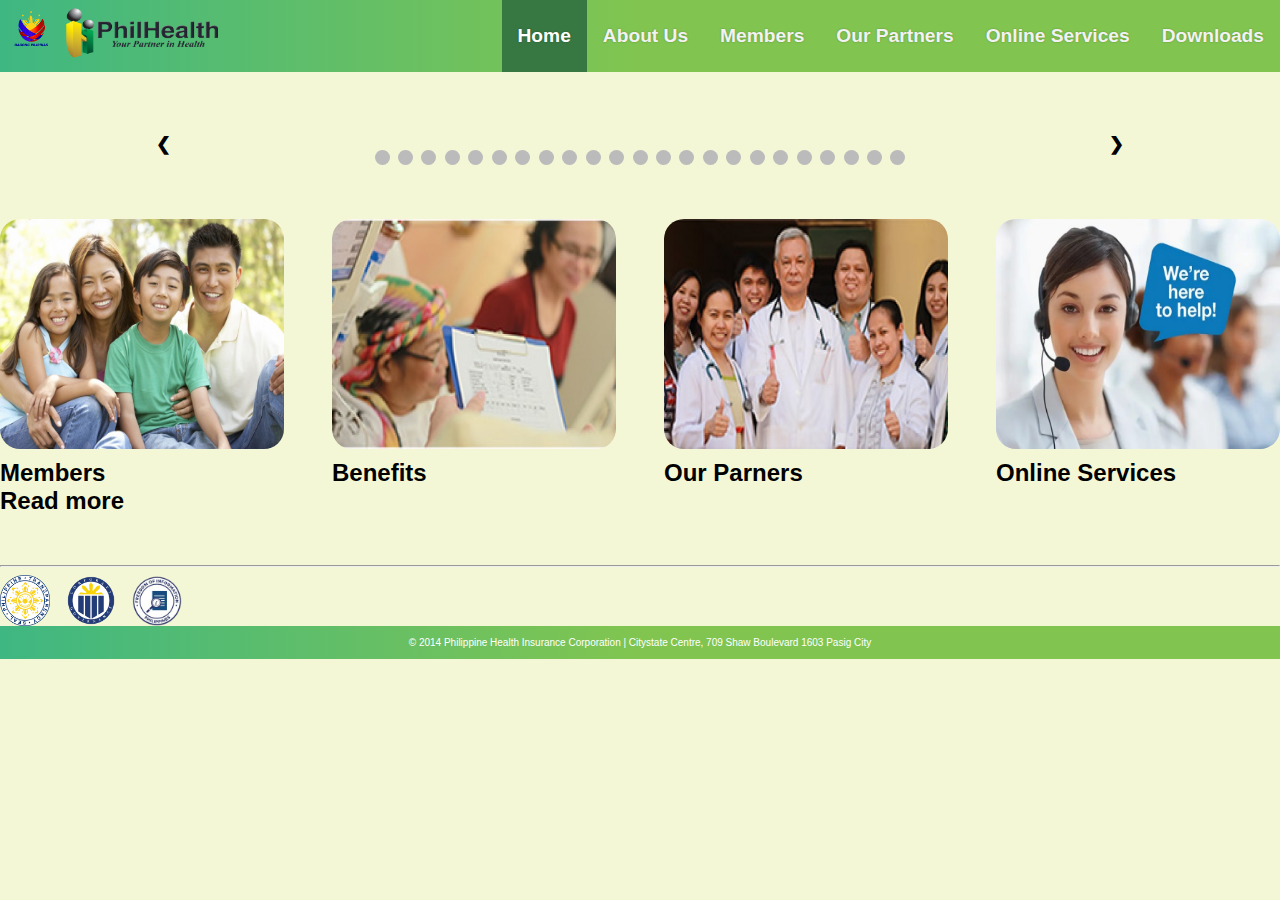
==== index.html @ 761801fb "Philhealth test" ====
<!DOCTYPE html>
<html lang="en">
<head>
    <meta charset="UTF-8">
    <meta name="viewport" content="width=device-width, initial-scale=1.0">
    <title>PhilHealth Homepage</title>
    <link rel="stylesheet" href="styles.css">
</head>
<body>
    <div class="topnav">
        <img src="images/logos/bagongPhLogo.png" alt="Phlogo" style="width: 52px; height: 50px; padding-left: 10px;">
        <img src="images/logos/logo.png" alt="philhealthlogo" style="width: 162px; height: 58px; padding-left: 10px; padding-top: 8px;">
        <a  href="#home">Downloads</a>
        <a href="#news">Online Services</a>
        <a href="#contact">Our Partners</a>
        <a href="#members">Members</a>
        <a href="#aboutus">About Us</a>
        <a href="#home" class="active">Home</a>
      </div>
      
      <div class="slideshow-container">

        <div class="mySlides fade">
          <img src="images/slides/slide1.jpg" style="width:100%">
        </div>
        
        <div class="mySlides fade">
          <img src="images/slides/slide2.jpg" style="width:100%">
        </div>
        
        <div class="mySlides fade">
          <img src="images/slides/slide3.jpg" style="width:100%">
        </div>

        <div class="mySlides fade">
          <img src="images/slides/slide4.jpg" style="width:100%">
        </div>

        <div class="mySlides fade">
          <img src="images/slides/slide5.jpg" style="width:100%">
        </div>

        <div class="mySlides fade">
          <img src="images/slides/slide6.jpg" style="width:100%">
        </div>

        <div class="mySlides fade">
          <img src="images/slides/slide7.jpg" style="width:100%">
        </div>

        <div class="mySlides fade">
          <img src="images/slides/slide8.jpg" style="width:100%">
        </div>

        <div class="mySlides fade">
          <img src="images/slides/slide 9.jpg" style="width:100%">
        </div>

        <div class="mySlides fade">
          <img src="images/slides/slide10.jpg" style="width:100%">
        </div>

        <div class="mySlides fade">
          <img src="images/slides/slide11.jpg" style="width:100%">
        </div>

        <div class="mySlides fade">
          <img src="images/slides/slide12.jpg" style="width:100%">
        </div>

        <div class="mySlides fade">
          <img src="images/slides/slide13.jpg" style="width:100%">
        </div>

        <div class="mySlides fade">
          <img src="images/slides/slide14.jpg" style="width:100%">
        </div>

        <div class="mySlides fade">
          <img src="images/slides/slide15.jpg" style="width:100%">
        </div>
        
        <div class="mySlides fade">
          <img src="images/slides/slide16.jpg" style="width:100%">
        </div>

        <div class="mySlides fade">
          <img src="images/slides/slide17.jpg" style="width:100%">
        </div>

        <div class="mySlides fade">
          <img src="images/slides/slide18.png" style="width:100%">
        </div>
        
        <div class="mySlides fade">
          <img src="images/slides/slide19.jpg" style="width:100%">
        </div>

        <div class="mySlides fade">
          <img src="images/slides/slide20.jpg" style="width:100%">
        </div>

        <div class="mySlides fade">
          <img src="images/slides/slide21.jpg" style="width:100%">
        </div>

        <div class="mySlides fade">
          <img src="images/slides/slide22.jpg" style="width:100%">
        </div>  

        <div class="mySlides fade">
          <img src="images/slides/slide23.jpg" style="width:100%">
        </div>  

        <a class="prev" id="prevButton">&#10094;</a>
        <a class="next" id="nextButton">&#10095;</a>
        
        <br>
      </div>
        <div style="text-align:center">
          <span class="dot" id="dot1"></span>
          <span class="dot" id="dot2"></span>
          <span class="dot" id="dot3"></span>
          <span class="dot" id="dot4"></span>
          <span class="dot" id="dot5"></span>
          <span class="dot" id="dot6"></span>
          <span class="dot" id="dot7"></span>
          <span class="dot" id="dot8"></span>
          <span class="dot" id="dot9"></span>
          <span class="dot" id="dot10"></span>
          <span class="dot" id="dot11"></span>
          <span class="dot" id="dot12"></span>
          <span class="dot" id="dot13"></span>
          <span class="dot" id="dot14"></span>
          <span class="dot" id="dot15"></span>
          <span class="dot" id="dot16"></span>
          <span class="dot" id="dot17"></span>
          <span class="dot" id="dot18"></span>
          <span class="dot" id="dot19"></span>
          <span class="dot" id="dot20"></span>
          <span class="dot" id="dot21"></span>
          <span class="dot" id="dot22"></span>
          <span class="dot" id="dot23"></span>
        </div>
      
  <div class="homeImage" style="justify-content: center; display: flex; gap: 3rem; font-size: x-large;">

    <div class="image1">
    <a href="#" style="font-weight: bold; text-decoration: none;">
      <img src="images/images/image1.jpg" alt="image1">
      <br>Members<br>Read more</a></div>

    <div class="image2">
      <a href="#" style="font-weight: bold; text-decoration: none;">
        <img src="images/images/image2.jpg" alt="image2">
        <br>Benefits</a></div>

    <div class="image3">
      <a href="#" style="font-weight: bold; text-decoration: none;">
        <img src="images/images/image3.jpg" alt="image3">
        <br>Our Parners</a></div>

    <div class="image4">
      <a href="#" style="font-weight: bold; text-decoration: none;">
        <img src="images/images/image4.jpg" alt="image4">
        <br>Online Services</a></div>
    
  </div>
     
      <footer> <hr>
        <div class="ftrLogo" style="justify-content: left; display: flex; gap: 1rem; font-size: x-large;">
        <img src="images/logos/Phlogo2.png" alt="">
        <img src="images/logos/Phlogo3.png" alt="">
        <img src="images/logos/Phlogo4.png" alt="">
      </div>
        <div class="footer">
      <p>© 2014 Philippine Health Insurance Corporation | Citystate Centre, 709 Shaw Boulevard 1603 Pasig City</p></div>
      </footer>
      <script src="script.js"></script>
</body>
</html>
---- styles.css ----
body {
    margin: 0;
    font-family: Arial, Helvetica, sans-serif;
    background-color: #F4F7D6;
  }
  
  .topnav {
    overflow: hidden;
    background-image: linear-gradient(to right, #3FB782, #81C550, #81C550); 
  }
  
  .topnav a {
    float: right;
    color: #f2f2f2;
    text-align: center;
    padding: 25px 16px;
    text-decoration: none;
    font-size: 1.2em;
    font-weight: bold;
    text-shadow: 0 0 2px #00000048;
  }
  
  .topnav a:hover {
    background-color: #3777429e;
    color: #dddddd;
  }
  
  .topnav a.active {
    background-color: #377742;
    color: white;
  }

  .homeImage {
    margin-bottom: 50px;
  }

  .homeImage img {
    height: 230px;
    width: 310px;
    margin-top: 50px;
    margin-bottom: 10px;
    max-width: 100% ;
  }

  .homeImage a {
    color: black;
  }

  .homeImage a:hover, .homeImage img:hover {
    color: rgb(40, 187, 255);
    transition: all 0.5s;
    filter: brightness(80%);
  }

  .ftrLogo img{
    width: 50px;
    width: 50px;
  }

  .footer {
   overflow: hidden;
   padding: 1px;
   width: 100%;
   background-image: linear-gradient(to right, #3FB782, #81C550, #81C550);
   color: white;
   text-align: center;
   font-size: 10px;
  }

/*carousel css at mainpage*/

* {box-sizing: border-box;}
.mySlides {display: none;}
img {vertical-align: middle; border-radius: 20px;}

/* Slideshow container */
.slideshow-container {
  max-width: 1000px;
  position: relative;
  margin: auto;
  margin-top: 60px;
}

/* Caption text */
.text {
  color: #f2f2f2;
  font-size: 15px;
  padding: 8px 12px;
  position: absolute;
  bottom: 8px;
  width: 100%;
  text-align: center;
}

/* Next & previous buttons */
.prev, .next {
  cursor: pointer;
  position: absolute;
  top: 40%;
  width: auto;
  margin-top: -22px;
  padding: 16px;
  color: rgb(0, 0, 0);
  font-weight: bold;
  font-size: 18px;
  transition: 0.6s ease;
  border-radius: 0 3px 3px 0;
  user-select: none;
}

/* Position the "next button" to the right */
.next {
  right: 0;
  border-radius: 3px 0 0 3px;
}

/* On hover, add a black background color with a little bit see-through */
.prev:hover, .next:hover {
  background-color: rgba(0, 0, 0, 0.338);
  color: #f2f2f2;
}

/* Number text (1/3 etc) */
.numbertext {
  color: #f2f2f2;
  font-size: 12px;
  padding: 8px 12px;
  position: absolute;
  top: 0;
}

/* The dots/bullets/indicators */
.dot {
  height: 15px;
  width: 15px;
  margin: 0 2px;
  background-color: #bbb;
  border-radius: 50%;
  display: inline-block;
  transition: background-color 0.6s ease;
}

.active {
  background-color: #717171;
}

/* Fading animation */
.fade {
  animation-name: fade;
  animation-duration: 1.5s;
}

@keyframes fade {
  from {opacity: .4} 
  to {opacity: 1}
}

/* On smaller screens, decrease text size */
@media only screen and (max-width: 300px) {
  .text {font-size: 11px}
}
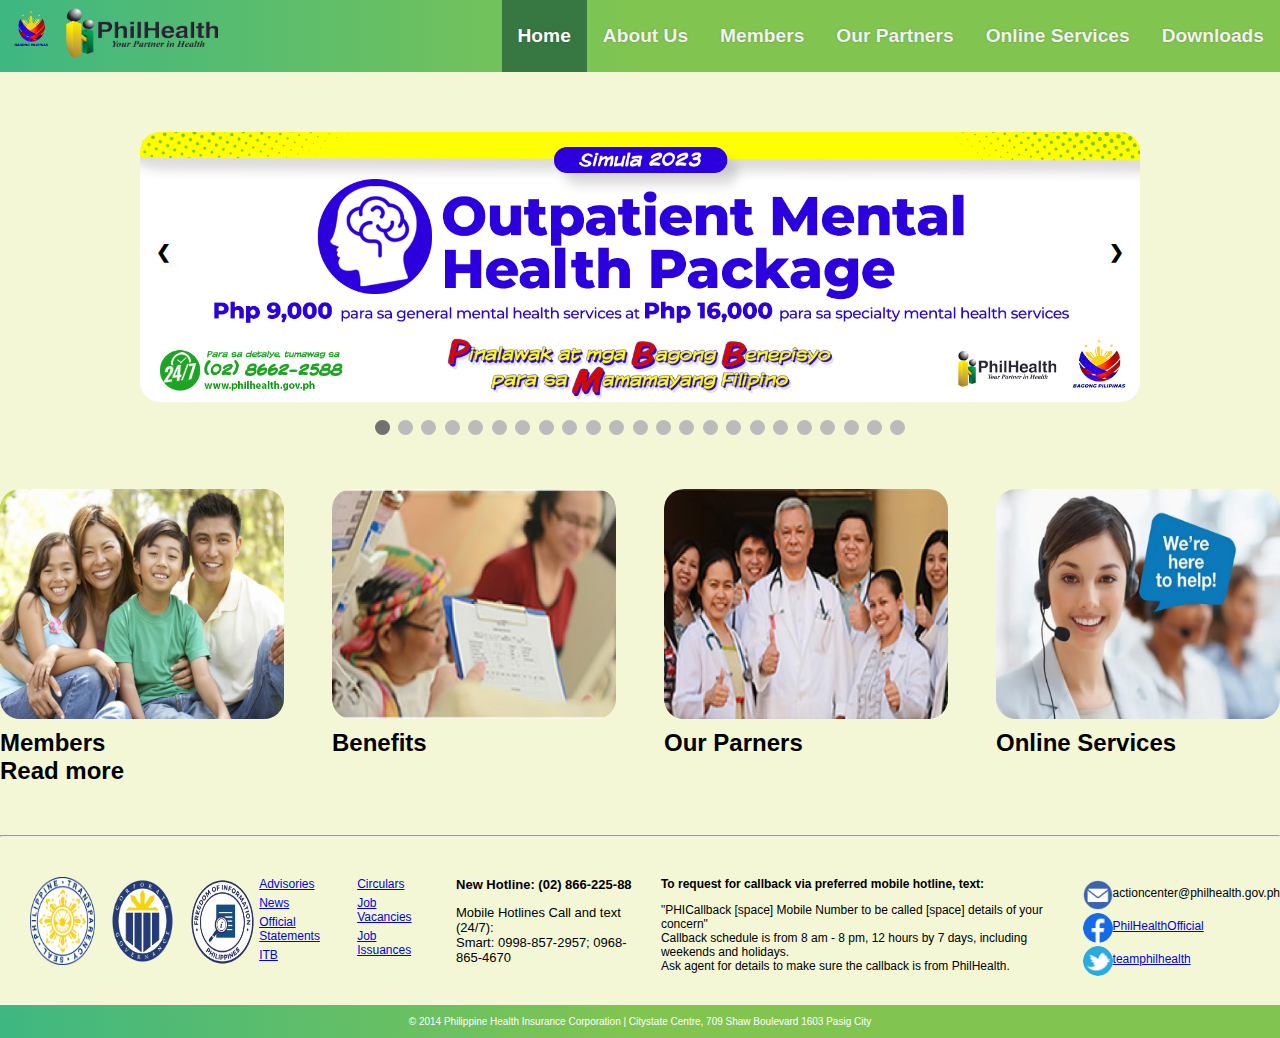
==== commit ace45ffa: "test2" ====
--- a/index.html
+++ b/index.html
@@ -166,16 +166,51 @@
         <br>Online Services</a></div>
     
   </div>
-     
-      <footer> <hr>
-        <div class="ftrLogo" style="justify-content: left; display: flex; gap: 1rem; font-size: x-large;">
-        <img src="images/logos/Phlogo2.png" alt="">
-        <img src="images/logos/Phlogo3.png" alt="">
-        <img src="images/logos/Phlogo4.png" alt="">
+     <!--footer contents-->
+      <nav><footer> <hr style="margin-bottom: 40px;">
+        <div class="ftr-container">
+          <div class="ftrLogo-left" style="justify-content: left; display: flex; gap: 0rem;">
+          <img src="images/logos/Phlogo2.png" alt="">
+          <img src="images/logos/Phlogo3.png" alt="">
+          <img src="images/logos/Phlogo4.png" alt="">
+        </div>
+        
+        <div class="ftrContents">
+          <div class="ftrContents-left">
+            <a href="#">Advisories</a>
+            <a href="#">News</a>
+            <a href="#">Official Statements</a>
+            <a href="#">ITB</a>
+          </div>
+          <div class="ftrContents-right">
+            <a href="#">Circulars</a>
+            <a href="#">Job Vacancies</a>
+            <a href="#">Job Issuances</a>
+          </div>
+          <div class="contacts">
+            <a style="font-weight: bold;">New Hotline: (02) 866-225-88</a>
+            <p>Mobile Hotlines Call and text (24/7):<br>
+              Smart: 0998-857-2957; 0968-865-4670</p>
+          </div>
+          <div class="requests">
+            <a style="font-weight: bold;">To request for callback via preferred mobile hotline, text: <br></a>
+            <p>"PHICallback [space] Mobile Number to be called [space] details of your concern"<br>
+              Callback schedule is from 8 am - 8 pm, 12 hours by 7 days, including weekends and holidays. <br>
+              Ask agent for details to make sure the callback is from PhilHealth.</p>
+          </div>
+            <div class="ftrLogo-right">
+              <img src="images/logos/email.png" alt="">actioncenter@philhealth.gov.ph <br>
+              <img src="images/logos/fb.png" alt=""><a href="https://www.facebook.com/PhilHealthOfficial/" target="_blank">PhilHealthOfficial</a><br>
+              <img src="images/logos/twitter.png" alt=""><a href="https://twitter.com/teamphilhealth/" target="_blank">teamphilhealth</a>
+            </div>
+        </div>
+
+          
       </div>
+      
         <div class="footer">
       <p>© 2014 Philippine Health Insurance Corporation | Citystate Centre, 709 Shaw Boulevard 1603 Pasig City</p></div>
-      </footer>
+      </footer></nav>
       <script src="script.js"></script>
 </body>
 </html>--- a/styles.css
+++ b/styles.css
@@ -52,9 +52,60 @@
     filter: brightness(80%);
   }
 
-  .ftrLogo img{
+  .ftr-container {
+    justify-content: left;
+    display:flex;
+    font-size: 12px;
+  }
+
+  .ftrLogo-left, .ftrLogo-left img {
+    flex: 0 0 auto;
+    margin-left: 15px;
+    margin-bottom: 20px;
     width: 50px;
-    width: 50px;
+    width: 65px;
+  }
+
+  .ftrLogo-right  {
+    flex: 0 0 auto;
+    margin-bottom: 20px;
+    
+  }
+  .ftrLogo-right img {
+    margin-top: 3px;
+    display: inline;
+    width: 25px;
+    width: 30px;
+  }
+  
+
+.ftrContents {
+  display: flex;
+  gap: 1rem;
+  margin-left: 40px;
+  margin-left: 14%;
+}
+  
+  .ftrContents-left a {
+    display: flex;
+    margin-bottom: 5px 
+
+  }
+
+  .ftrContents-right a {
+    display: flex;
+    margin-bottom: 5px;
+  }
+
+  .contacts {
+    margin-left: 20px;
+    font-size: small;
+    margin-bottom: 20px;
+  }
+
+  .requests {
+    margin-bottom: 20px;
+    margin-left: 5px;
   }
 
   .footer {
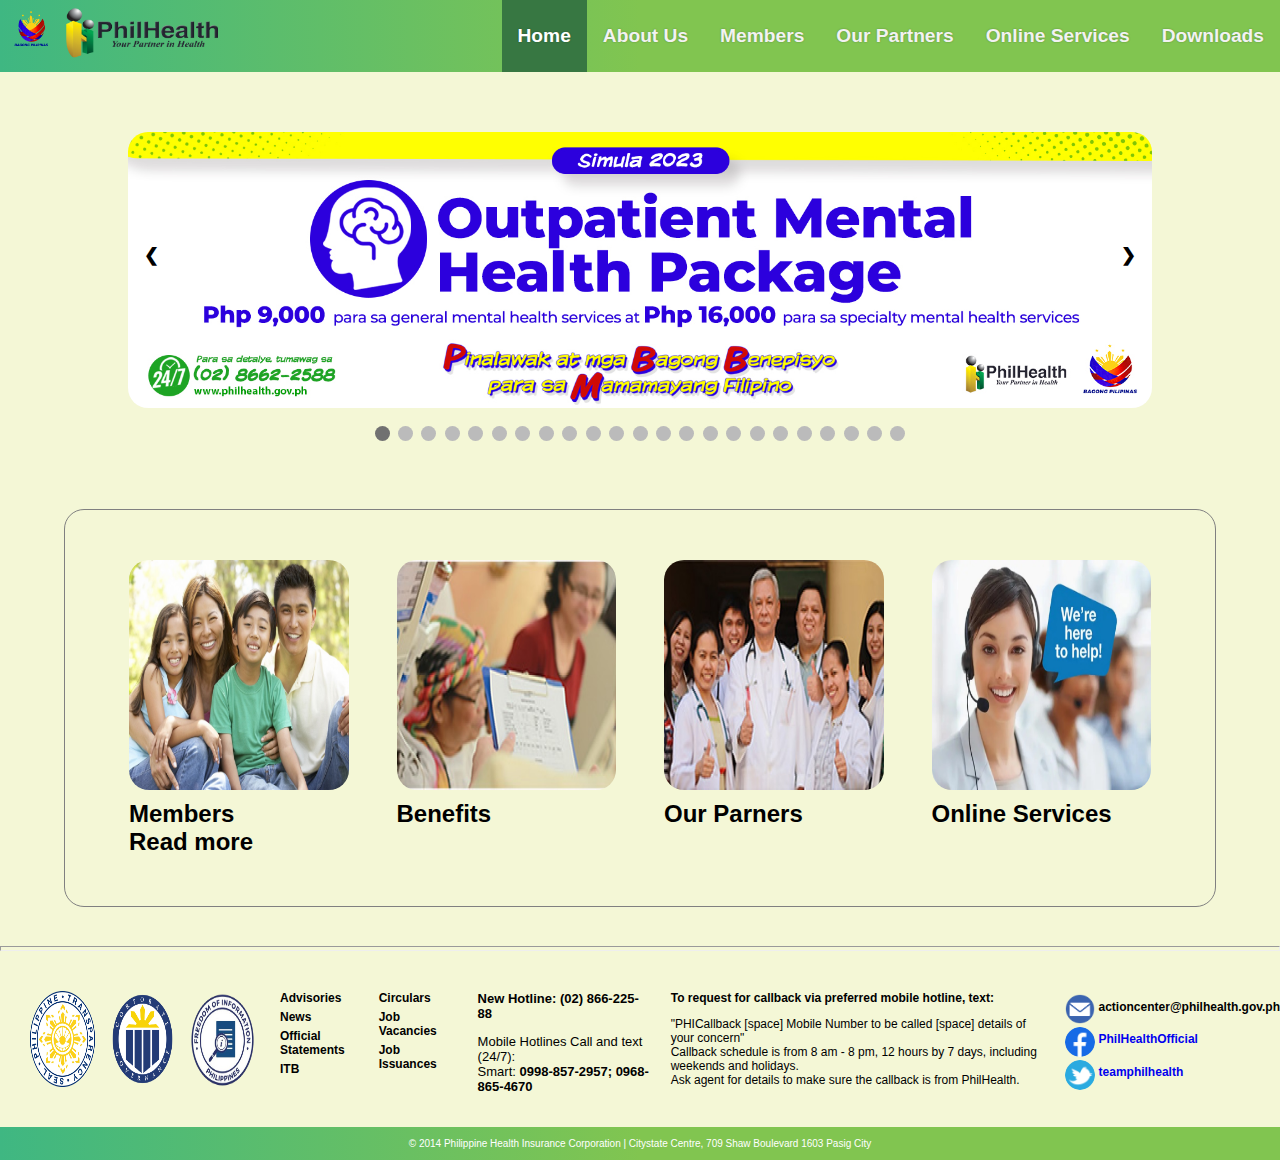
==== commit c9b8b7fc: "new aboutus page" ====
--- a/index.html
+++ b/index.html
@@ -10,12 +10,12 @@
     <div class="topnav">
         <img src="images/logos/bagongPhLogo.png" alt="Phlogo" style="width: 52px; height: 50px; padding-left: 10px;">
         <img src="images/logos/logo.png" alt="philhealthlogo" style="width: 162px; height: 58px; padding-left: 10px; padding-top: 8px;">
-        <a  href="#home">Downloads</a>
+        <a  href="#downloads">Downloads</a>
         <a href="#news">Online Services</a>
         <a href="#contact">Our Partners</a>
         <a href="#members">Members</a>
-        <a href="#aboutus">About Us</a>
-        <a href="#home" class="active">Home</a>
+        <a href="aboutus.html">About Us</a>
+        <a href="index.html" class="active">Home</a>
       </div>
       
       <div class="slideshow-container">
@@ -142,7 +142,8 @@
           <span class="dot" id="dot22"></span>
           <span class="dot" id="dot23"></span>
         </div>
-      
+<div class="outer-container">
+<div class="brdr">
   <div class="homeImage" style="justify-content: center; display: flex; gap: 3rem; font-size: x-large;">
 
     <div class="image1">
@@ -166,8 +167,10 @@
         <br>Online Services</a></div>
     
   </div>
+  </div>
+</div>
      <!--footer contents-->
-      <nav><footer> <hr style="margin-bottom: 40px;">
+      <nav><footer> <hr style="margin-bottom: 40px; height: 5px;">
         <div class="ftr-container">
           <div class="ftrLogo-left" style="justify-content: left; display: flex; gap: 0rem;">
           <img src="images/logos/Phlogo2.png" alt="">
@@ -190,7 +193,7 @@
           <div class="contacts">
             <a style="font-weight: bold;">New Hotline: (02) 866-225-88</a>
             <p>Mobile Hotlines Call and text (24/7):<br>
-              Smart: 0998-857-2957; 0968-865-4670</p>
+              Smart: <b>0998-857-2957; 0968-865-4670</b></p>
           </div>
           <div class="requests">
             <a style="font-weight: bold;">To request for callback via preferred mobile hotline, text: <br></a>
@@ -199,9 +202,9 @@
               Ask agent for details to make sure the callback is from PhilHealth.</p>
           </div>
             <div class="ftrLogo-right">
-              <img src="images/logos/email.png" alt="">actioncenter@philhealth.gov.ph <br>
-              <img src="images/logos/fb.png" alt=""><a href="https://www.facebook.com/PhilHealthOfficial/" target="_blank">PhilHealthOfficial</a><br>
-              <img src="images/logos/twitter.png" alt=""><a href="https://twitter.com/teamphilhealth/" target="_blank">teamphilhealth</a>
+              <img src="images/logos/email.png" alt=""> actioncenter@philhealth.gov.ph <br>
+              <img src="images/logos/fb.png" alt=""> <a href="https://www.facebook.com/PhilHealthOfficial/" target="_blank">PhilHealthOfficial</a><br>
+              <img src="images/logos/twitter.png" alt=""> <a href="https://twitter.com/teamphilhealth/" target="_blank">teamphilhealth</a>
             </div>
         </div>
 
--- a/styles.css
+++ b/styles.css
@@ -1,122 +1,162 @@
 body {
-    margin: 0;
-    font-family: Arial, Helvetica, sans-serif;
-    background-color: #F4F7D6;
-  }
+  margin: 0;
+  font-family: Arial, Helvetica, sans-serif;
+  background-color: #F4F7D6;
+  max-width: 100%;
+}
+
+.topnav {
+  overflow: hidden;
+  background-image: linear-gradient(to right, #3FB782, #81C550, #81C550);
+  max-width: 100%; 
+}
+
+.topnav a {
+  float: right;
+  color: #f2f2f2;
+  text-align: center;
+  padding: 25px 16px;
+  text-decoration: none;
+  font-size: 1.2em;
+  font-weight: bold;
+  text-shadow: 0 0 2px #00000048;
+}
+
+.topnav a:hover {
+  background-color: #3777429e;
+  color: #dddddd;
+}
+
+.topnav a.active {
+  background-color: #377742;
+  color: white;
+}
+
+.outer-container {
+  display: flex;
+  justify-content: center;
+  align-items: center;
+  margin-top: 5%;
+  margin-bottom: 3%;
+}
+
+.brdr {
+  border: grey solid 1px;
+  border-radius: 20px;
+  justify-content: center;
+  padding-left: 5%;
+  padding-right: 5%;
+  display: flex;
+  height: 50%;
+  width: 90%;
+}
+
+.homeImage {
+  margin-bottom: 50px;
+}
+
+.homeImage img {
+  height: 230px;
+  width: 310px;
+  margin-top: 50px;
+  margin-bottom: 10px;
+  max-width: 100% ;
+}
+
+.homeImage a {
+  color: black;
+}
+
+.homeImage a:hover, .homeImage img:hover {
+  color: rgb(40, 187, 255);
+  transition: all 0.5s;
+  filter: brightness(80%);
+}
+
+.ftr-container {
+  justify-content: center;
+  display:flex;
+  font-size: 12px;
+  width: 100%;
+  height: 100%;
+  max-width: 100%;
+  max-height: 100%;
+}
+
+.ftrLogo-left, .ftrLogo-left img {
+  flex: 0 0 auto;
+  margin-left: 15px;
+  margin-bottom: 20px;
+  width: 50px;
+  width: 65px;
   
-  .topnav {
-    overflow: hidden;
-    background-image: linear-gradient(to right, #3FB782, #81C550, #81C550); 
-  }
-  
-  .topnav a {
-    float: right;
-    color: #f2f2f2;
-    text-align: center;
-    padding: 25px 16px;
-    text-decoration: none;
-    font-size: 1.2em;
-    font-weight: bold;
-    text-shadow: 0 0 2px #00000048;
-  }
-  
-  .topnav a:hover {
-    background-color: #3777429e;
-    color: #dddddd;
-  }
-  
-  .topnav a.active {
-    background-color: #377742;
-    color: white;
-  }
-
-  .homeImage {
-    margin-bottom: 50px;
-  }
-
-  .homeImage img {
-    height: 230px;
-    width: 310px;
-    margin-top: 50px;
-    margin-bottom: 10px;
-    max-width: 100% ;
-  }
-
-  .homeImage a {
-    color: black;
-  }
-
-  .homeImage a:hover, .homeImage img:hover {
-    color: rgb(40, 187, 255);
-    transition: all 0.5s;
-    filter: brightness(80%);
-  }
-
-  .ftr-container {
-    justify-content: left;
-    display:flex;
-    font-size: 12px;
-  }
-
-  .ftrLogo-left, .ftrLogo-left img {
-    flex: 0 0 auto;
-    margin-left: 15px;
-    margin-bottom: 20px;
-    width: 50px;
-    width: 65px;
-  }
-
-  .ftrLogo-right  {
-    flex: 0 0 auto;
-    margin-bottom: 20px;
-    
-  }
-  .ftrLogo-right img {
-    margin-top: 3px;
-    display: inline;
-    width: 25px;
-    width: 30px;
-  }
-  
+}
+
+.ftrLogo-right, .ftrLogo-right a  {
+  flex: 0 0 auto;
+  margin-bottom: 20px;
+  font-weight: bold;
+  text-decoration: none;
+}
+.ftrLogo-right img {
+  margin-top: 3px;
+  display: inline;
+  width: 25px;
+  width: 30px;
+  max-width: 100%;
+  max-height: 100%;
+}
+
 
 .ftrContents {
-  display: flex;
-  gap: 1rem;
-  margin-left: 40px;
-  margin-left: 14%;
-}
-  
-  .ftrContents-left a {
-    display: flex;
-    margin-bottom: 5px 
-
-  }
-
-  .ftrContents-right a {
-    display: flex;
-    margin-bottom: 5px;
-  }
-
-  .contacts {
-    margin-left: 20px;
-    font-size: small;
-    margin-bottom: 20px;
-  }
-
-  .requests {
-    margin-bottom: 20px;
-    margin-left: 5px;
-  }
-
-  .footer {
-   overflow: hidden;
-   padding: 1px;
-   width: 100%;
-   background-image: linear-gradient(to right, #3FB782, #81C550, #81C550);
-   color: white;
-   text-align: center;
-   font-size: 10px;
-  }
+display: flex;
+gap: 1rem;
+margin-left: 200px;
+}
+
+.ftrContents-left a {
+  display: flex;
+  margin-bottom: 5px; 
+  text-decoration: none;
+  font-weight: bold;
+  color: black;
+}
+
+.ftrContents-right a {
+  display: flex;
+  margin-bottom: 5px;
+  text-decoration: none;
+  font-weight: bold;
+  color: black;
+}
+
+.ftrContents-left a:hover, .ftrContents-right a:hover{
+  color:white;
+  background-color: rgba(128, 128, 128, 0.608);
+  border-radius: 5px;
+  padding: 2px;
+}
+
+.contacts {
+  margin-left: 20px;
+  font-size: small;
+  margin-bottom: 20px;
+}
+
+.requests {
+  margin-bottom: 20px;
+  margin-left: 5px;
+}
+
+.footer {
+ overflow: hidden;
+ padding: 1px;
+ width: 100%;
+ background-image: linear-gradient(to right, #3FB782, #81C550, #81C550);
+ color: white;
+ text-align: center;
+ font-size: 10px;
+}
 
 /*carousel css at mainpage*/
 
@@ -126,87 +166,87 @@
 
 /* Slideshow container */
 .slideshow-container {
-  max-width: 1000px;
-  position: relative;
-  margin: auto;
-  margin-top: 60px;
+max-width: 80%;
+position: relative;
+margin: auto;
+margin-top: 60px;
 }
 
 /* Caption text */
 .text {
-  color: #f2f2f2;
-  font-size: 15px;
-  padding: 8px 12px;
-  position: absolute;
-  bottom: 8px;
-  width: 100%;
-  text-align: center;
+color: #f2f2f2;
+font-size: 15px;
+padding: 8px 12px;
+position: absolute;
+bottom: 8px;
+width: 100%;
+text-align: center;
 }
 
 /* Next & previous buttons */
 .prev, .next {
-  cursor: pointer;
-  position: absolute;
-  top: 40%;
-  width: auto;
-  margin-top: -22px;
-  padding: 16px;
-  color: rgb(0, 0, 0);
-  font-weight: bold;
-  font-size: 18px;
-  transition: 0.6s ease;
-  border-radius: 0 3px 3px 0;
-  user-select: none;
+cursor: pointer;
+position: absolute;
+top: 40%;
+width: auto;
+margin-top: -22px;
+padding: 16px;
+color: rgb(0, 0, 0);
+font-weight: bold;
+font-size: 18px;
+transition: 0.6s ease;
+border-radius: 0 3px 3px 0;
+user-select: none;
 }
 
 /* Position the "next button" to the right */
 .next {
-  right: 0;
-  border-radius: 3px 0 0 3px;
+right: 0;
+border-radius: 3px 0 0 3px;
 }
 
 /* On hover, add a black background color with a little bit see-through */
 .prev:hover, .next:hover {
-  background-color: rgba(0, 0, 0, 0.338);
-  color: #f2f2f2;
+background-color: rgba(0, 0, 0, 0.338);
+color: #f2f2f2;
 }
 
 /* Number text (1/3 etc) */
 .numbertext {
-  color: #f2f2f2;
-  font-size: 12px;
-  padding: 8px 12px;
-  position: absolute;
-  top: 0;
+color: #f2f2f2;
+font-size: 12px;
+padding: 8px 12px;
+position: absolute;
+top: 0;
 }
 
 /* The dots/bullets/indicators */
 .dot {
-  height: 15px;
-  width: 15px;
-  margin: 0 2px;
-  background-color: #bbb;
-  border-radius: 50%;
-  display: inline-block;
-  transition: background-color 0.6s ease;
+height: 15px;
+width: 15px;
+margin: 0 2px;
+background-color: #bbb;
+border-radius: 50%;
+display: inline-block;
+transition: background-color 0.6s ease;
 }
 
 .active {
-  background-color: #717171;
+background-color: #717171;
 }
 
 /* Fading animation */
 .fade {
-  animation-name: fade;
-  animation-duration: 1.5s;
+animation-name: fade;
+animation-duration: 1.5s;
 }
 
 @keyframes fade {
-  from {opacity: .4} 
-  to {opacity: 1}
+from {opacity: .4} 
+to {opacity: 1}
 }
 
 /* On smaller screens, decrease text size */
 @media only screen and (max-width: 300px) {
-  .text {font-size: 11px}
+.text {font-size: 11px}
 }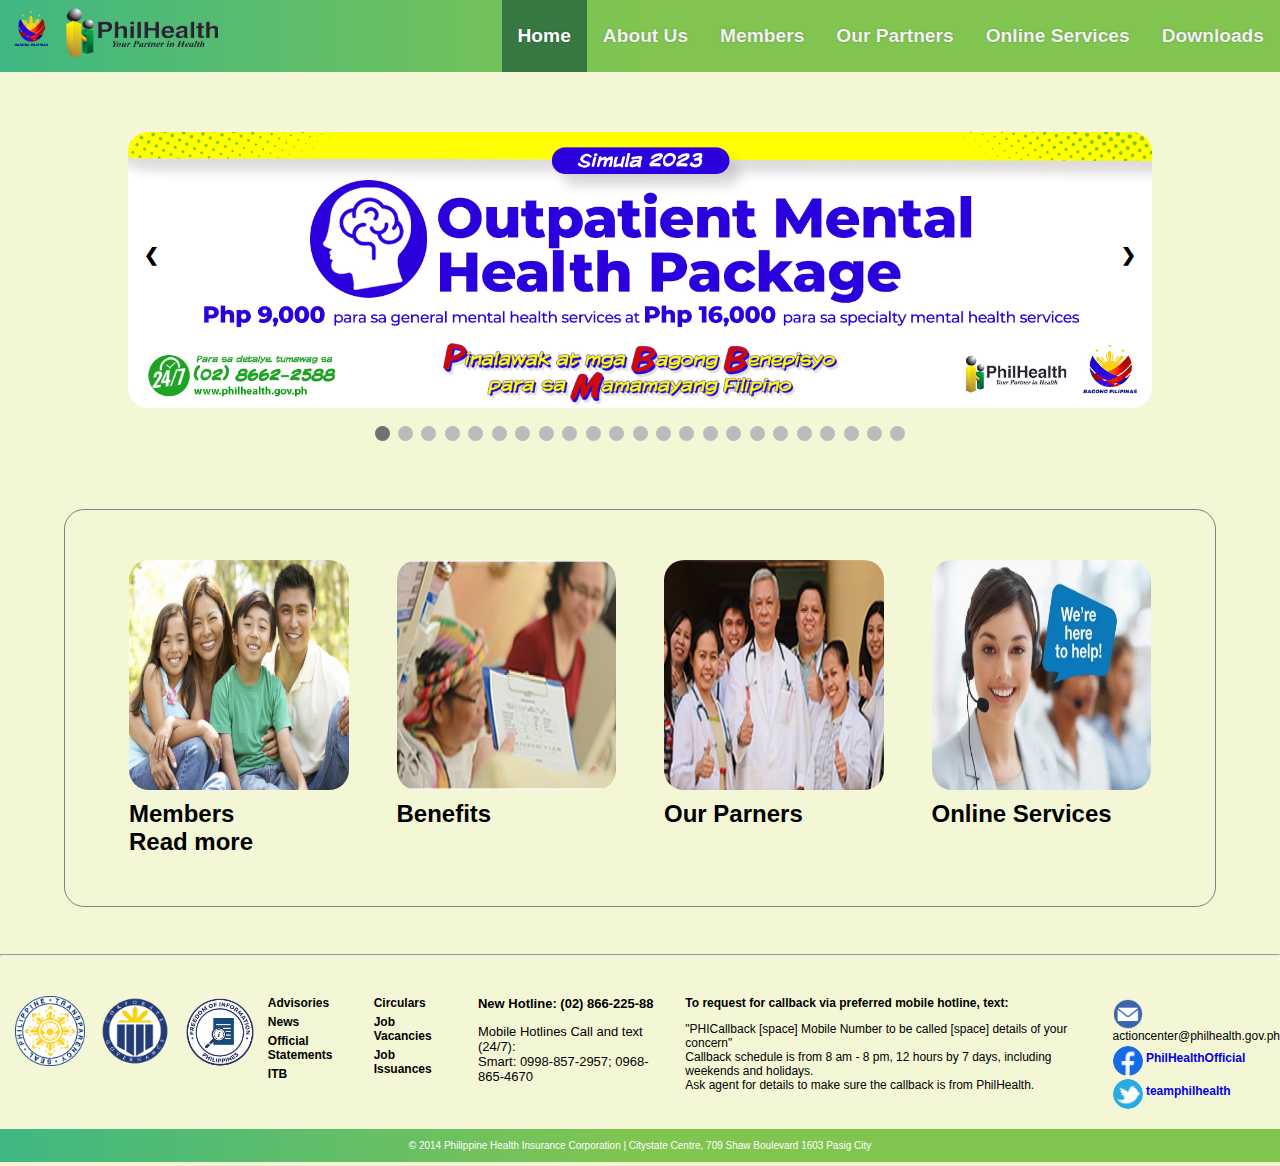
==== commit 17000442: "added downloads page" ====
--- a/index.html
+++ b/index.html
@@ -10,7 +10,7 @@
     <div class="topnav">
         <img src="images/logos/bagongPhLogo.png" alt="Phlogo" style="width: 52px; height: 50px; padding-left: 10px;">
         <img src="images/logos/logo.png" alt="philhealthlogo" style="width: 162px; height: 58px; padding-left: 10px; padding-top: 8px;">
-        <a  href="#downloads">Downloads</a>
+        <a  href="downloads.html">Downloads</a>
         <a href="#news">Online Services</a>
         <a href="#contact">Our Partners</a>
         <a href="#members">Members</a>
@@ -170,50 +170,46 @@
   </div>
 </div>
      <!--footer contents-->
-      <nav><footer> <hr style="margin-bottom: 40px; height: 5px;">
-        <div class="ftr-container">
-          <div class="ftrLogo-left" style="justify-content: left; display: flex; gap: 0rem;">
-          <img src="images/logos/Phlogo2.png" alt="">
-          <img src="images/logos/Phlogo3.png" alt="">
-          <img src="images/logos/Phlogo4.png" alt="">
-        </div>
-        
-        <div class="ftrContents">
-          <div class="ftrContents-left">
-            <a href="#">Advisories</a>
-            <a href="#">News</a>
-            <a href="#">Official Statements</a>
-            <a href="#">ITB</a>
+     <nav><footer> <hr style="margin-bottom: 40px;">
+      <div class="ftr-container">
+        <div class="ftrLogo-left image-con1"></div>
+        <div class="ftrLogo-left image-con2"></div>
+        <div class="ftrLogo-left image-con3"></div>
+      
+      <div class="ftrContents">
+        <div class="ftrContents-left">
+          <a href="#">Advisories</a>
+          <a href="#">News</a>
+          <a href="#">Official Statements</a>
+          <a href="#">ITB</a>
+        </div>
+        <div class="ftrContents-right">
+          <a href="#">Circulars</a>
+          <a href="#">Job Vacancies</a>
+          <a href="#">Job Issuances</a>
+        </div>
+        <div class="contacts">
+          <a style="font-weight: bold;">New Hotline: (02) 866-225-88</a>
+          <p>Mobile Hotlines Call and text (24/7):<br>
+            Smart: 0998-857-2957; 0968-865-4670</p>
+        </div>
+        <div class="requests">
+          <a style="font-weight: bold;">To request for callback via preferred mobile hotline, text: <br></a>
+          <p>"PHICallback [space] Mobile Number to be called [space] details of your concern"<br>
+            Callback schedule is from 8 am - 8 pm, 12 hours by 7 days, including weekends and holidays. <br>
+            Ask agent for details to make sure the callback is from PhilHealth.</p>
+        </div>
+          <div class="ftrLogo-right">
+            <img src="images/logos/email.png" alt=""> actioncenter@philhealth.gov.ph <br>
+            <img src="images/logos/fb.png" alt=""> <a href="https://www.facebook.com/PhilHealthOfficial/" target="_blank">PhilHealthOfficial</a><br>
+            <img src="images/logos/twitter.png" alt=""> <a href="https://twitter.com/teamphilhealth/" target="_blank">teamphilhealth</a>
           </div>
-          <div class="ftrContents-right">
-            <a href="#">Circulars</a>
-            <a href="#">Job Vacancies</a>
-            <a href="#">Job Issuances</a>
-          </div>
-          <div class="contacts">
-            <a style="font-weight: bold;">New Hotline: (02) 866-225-88</a>
-            <p>Mobile Hotlines Call and text (24/7):<br>
-              Smart: <b>0998-857-2957; 0968-865-4670</b></p>
-          </div>
-          <div class="requests">
-            <a style="font-weight: bold;">To request for callback via preferred mobile hotline, text: <br></a>
-            <p>"PHICallback [space] Mobile Number to be called [space] details of your concern"<br>
-              Callback schedule is from 8 am - 8 pm, 12 hours by 7 days, including weekends and holidays. <br>
-              Ask agent for details to make sure the callback is from PhilHealth.</p>
-          </div>
-            <div class="ftrLogo-right">
-              <img src="images/logos/email.png" alt=""> actioncenter@philhealth.gov.ph <br>
-              <img src="images/logos/fb.png" alt=""> <a href="https://www.facebook.com/PhilHealthOfficial/" target="_blank">PhilHealthOfficial</a><br>
-              <img src="images/logos/twitter.png" alt=""> <a href="https://twitter.com/teamphilhealth/" target="_blank">teamphilhealth</a>
-            </div>
-        </div>
-
-          
       </div>
-      
-        <div class="footer">
-      <p>© 2014 Philippine Health Insurance Corporation | Citystate Centre, 709 Shaw Boulevard 1603 Pasig City</p></div>
-      </footer></nav>
+    </div>
+    
+      <div class="footer">
+    <p>© 2014 Philippine Health Insurance Corporation | Citystate Centre, 709 Shaw Boulevard 1603 Pasig City</p></div>
+    </footer></nav>
       <script src="script.js"></script>
 </body>
 </html>--- a/styles.css
+++ b/styles.css
@@ -84,23 +84,41 @@
 }
 
 .ftrLogo-left, .ftrLogo-left img {
+  background-repeat: no-repeat;
+  background-size: cover;
   flex: 0 0 auto;
   margin-left: 15px;
   margin-bottom: 20px;
-  width: 50px;
-  width: 65px;
+  height: 70px;
+  width: 70px;
   
 }
 
-.ftrLogo-right, .ftrLogo-right a  {
+.image-con1 {
+  background-image:url(images/logos/Phlogo2.png);
+}
+
+.image-con2 {
+  background-image:url(images/logos/Phlogo3.png);
+}
+
+.image-con3 {
+  background-image:url(images/logos/Phlogo4.png);
+}
+
+.ftrLogo-right {
+ margin-bottom: 20px;
+}
+
+ .ftrLogo-right a  {
   flex: 0 0 auto;
   margin-bottom: 20px;
   font-weight: bold;
   text-decoration: none;
+
 }
 .ftrLogo-right img {
   margin-top: 3px;
-  display: inline;
   width: 25px;
   width: 30px;
   max-width: 100%;
@@ -111,7 +129,7 @@
 .ftrContents {
 display: flex;
 gap: 1rem;
-margin-left: 200px;
+margin-left: 1%;
 }
 
 .ftrContents-left a {
@@ -146,6 +164,11 @@
 .requests {
   margin-bottom: 20px;
   margin-left: 5px;
+}
+
+footer {
+  display:inline-block;
+  width: 100%;
 }
 
 .footer {
